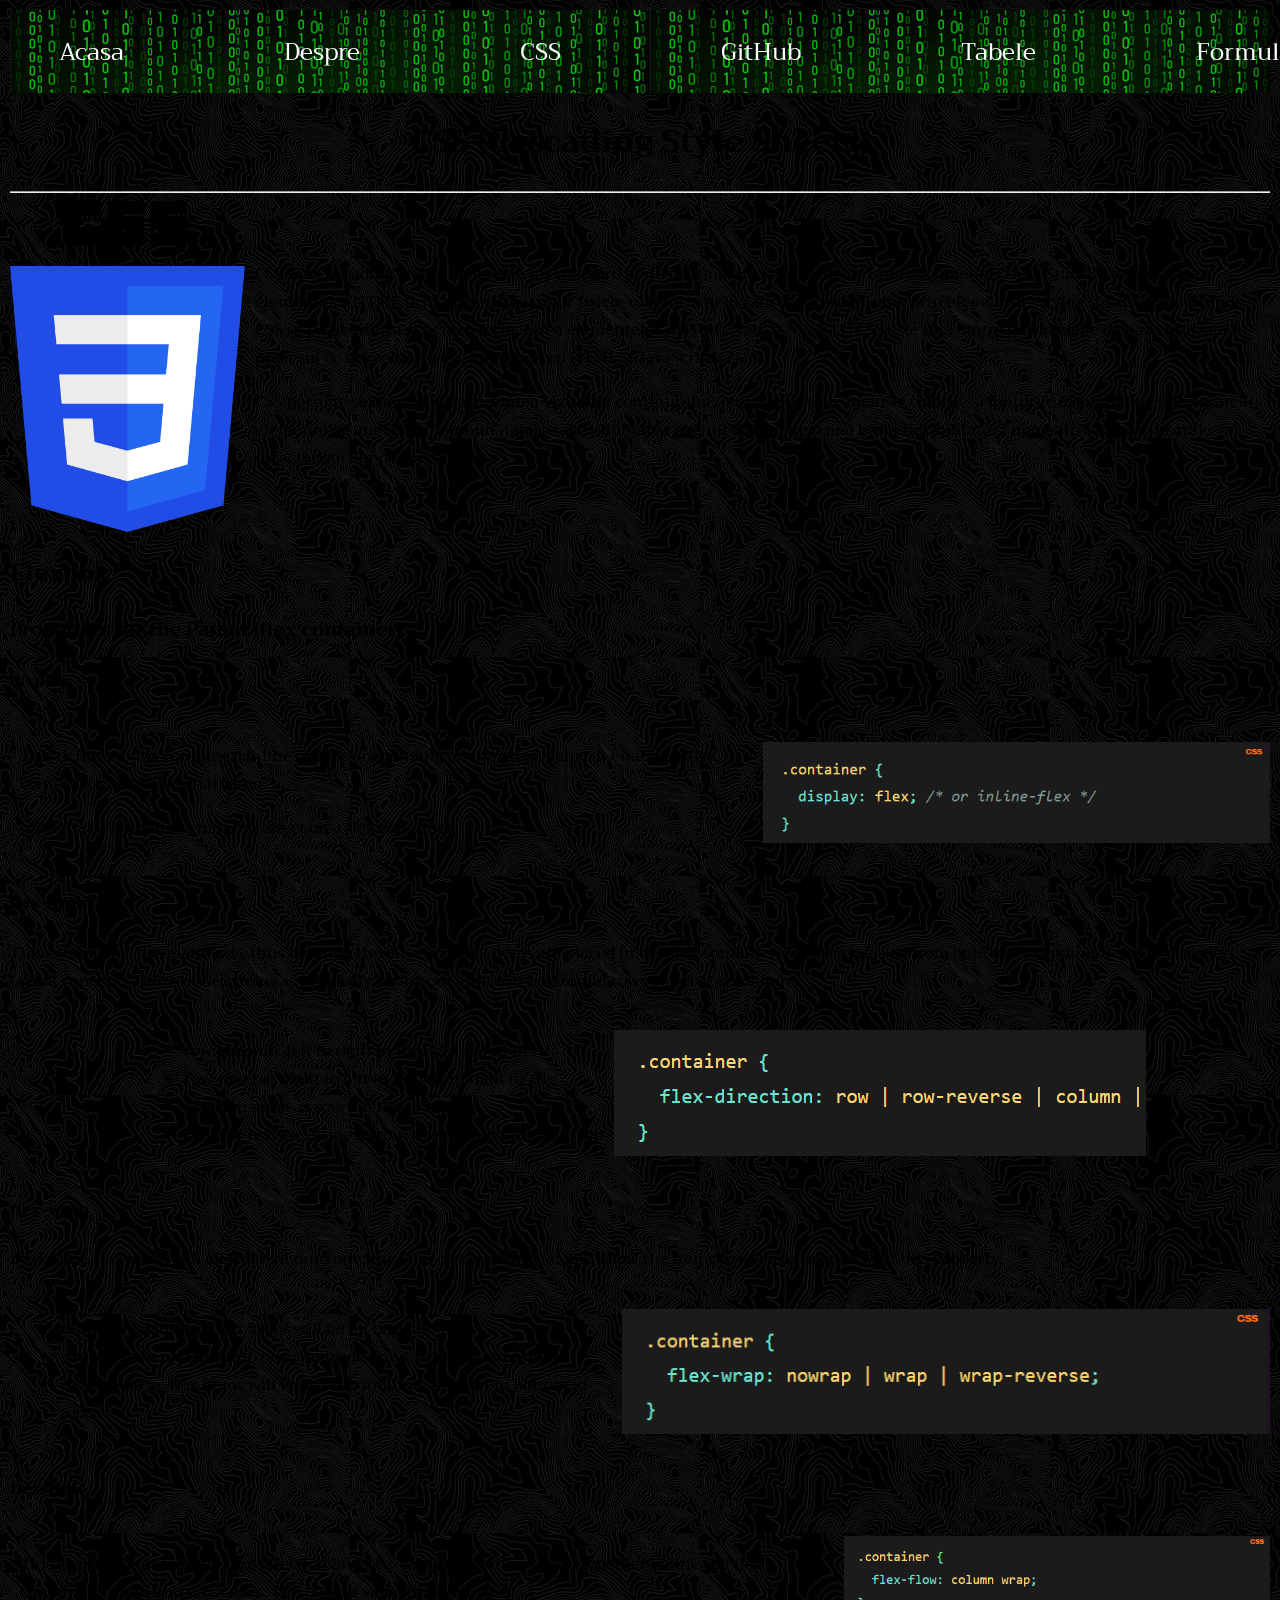
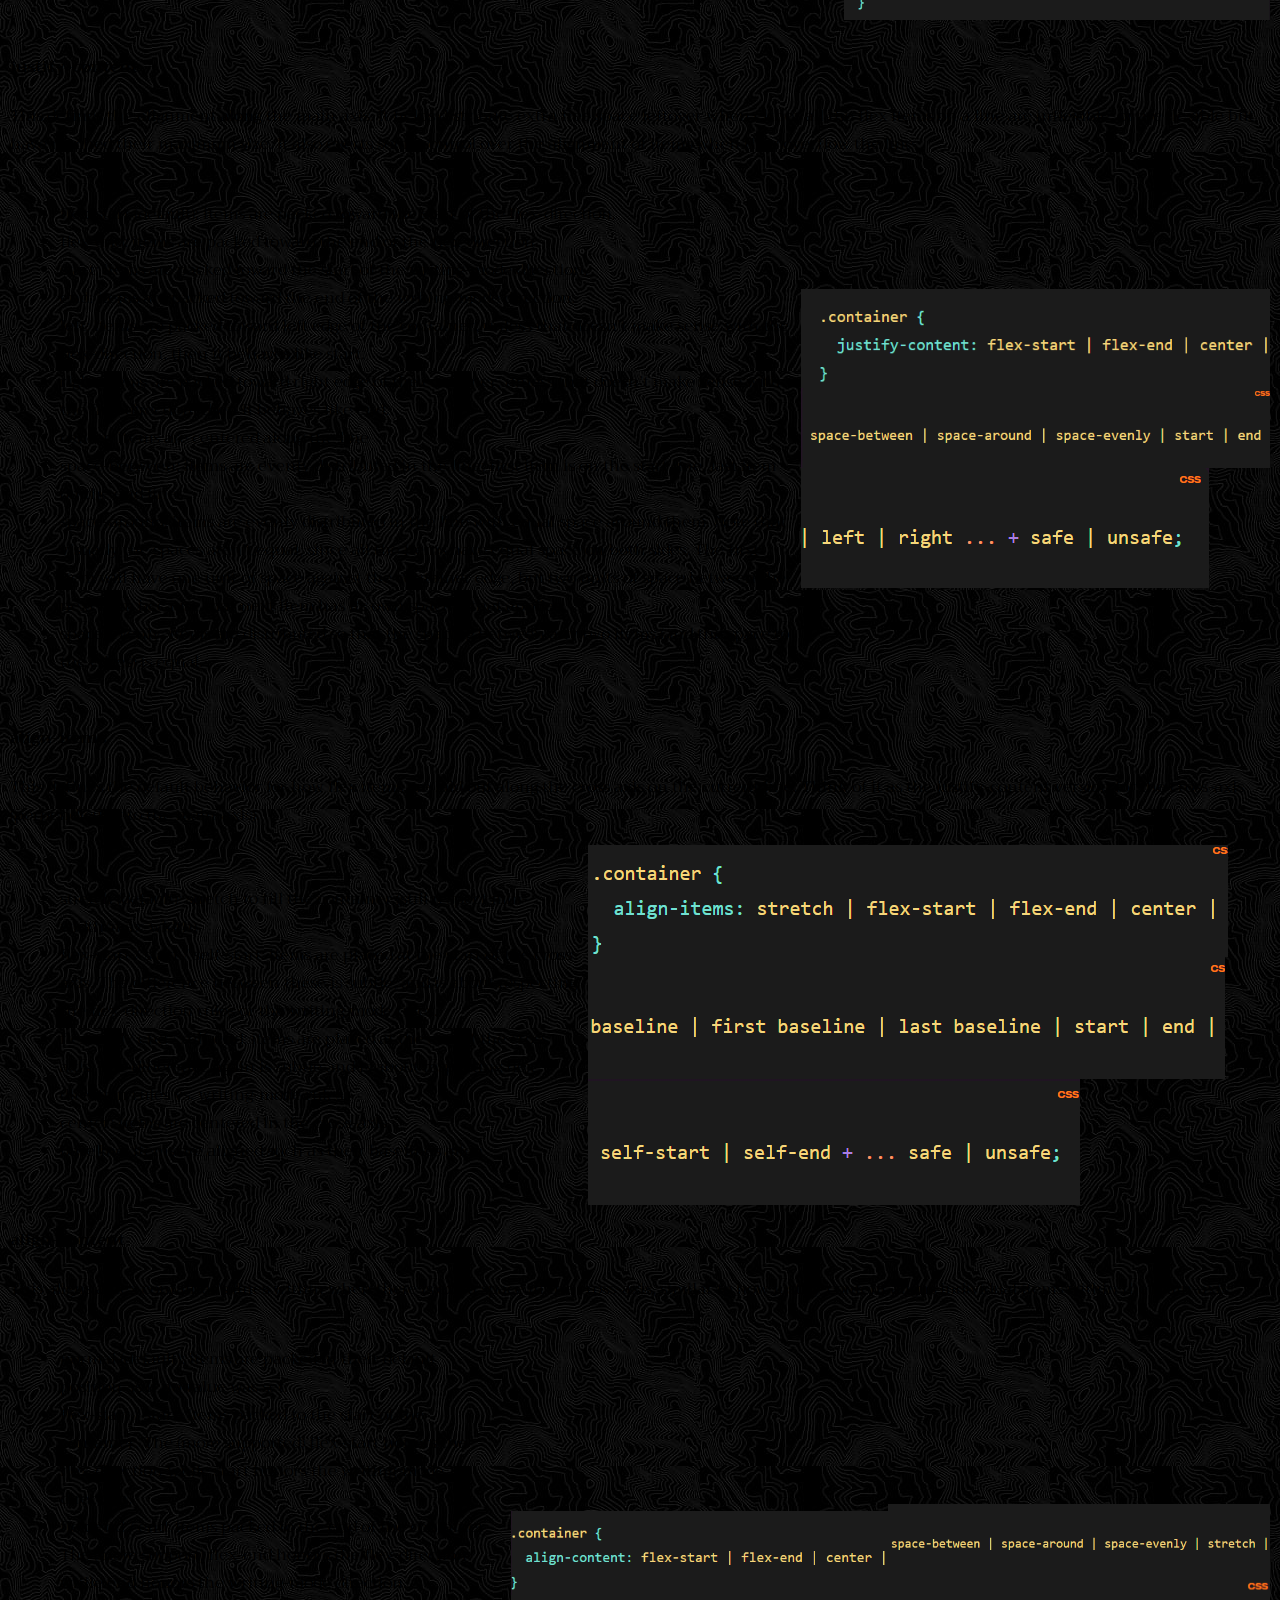
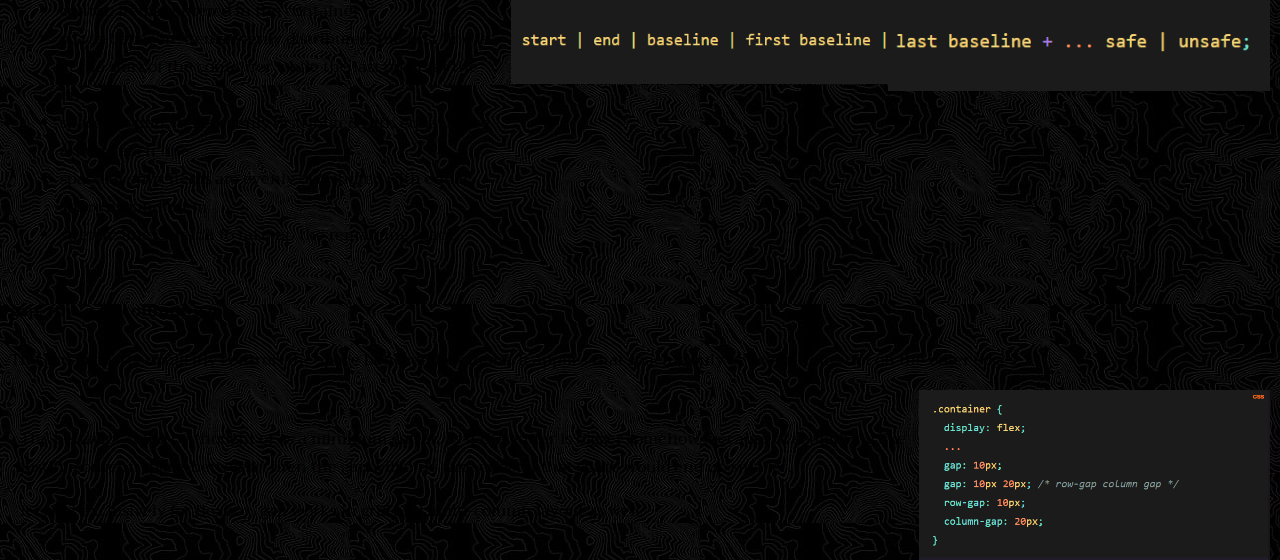
==== CSS.html @ 7a757de9 "second commit" ====
<html>
  <head>
    <title>Html-CSS</title>
    <link rel="stylesheet" href="styless.css" />
    <link
      rel="stylesheet"
      href="https://fonts.googleapis.com/css?family=Trirong"
    />
    <meta name="viewport" content="width=device-width, initial-scale=1.0" />
  </head>
  <body>
    <div class="navbar">
      <ul>
        <li><a href="formular.html">Formular</a></li>
        <li><a href="tabele.html">Tabele</a></li>
        <li><a href="GitHub.html">GitHub</a></li>
        <li><a href="CSS.html">CSS</a></li>
        <li><a href="despre.html">Despre</a></li>
        <li><a href="index.html">Acasa</a></li>
      </ul>
    </div>
    <div class="center">
      <h1>CSS (Cascading Style Sheets)</h1>
    </div>
    <hr />
    <div class="containerImage">
      <div class="img">
        <img src="CSS3_logo.png" />
      </div>
      <div class="text">
        <p>
          CSS sau Cascading Style Sheets este un standard pentru formatarea
          elementelor unui document HTML. Stilurile se pot atașa elementelor
          HTML prin intermediul unor fișiere externe sau în cadrul documentului,
          prin elementul &lt;style&gt; și/sau atributul style. CSS se poate
          utiliza și pentru formatarea elementelor XHTML, XML și SVGL.[1] CSS
          este una dintre tehnologiile de bază utilizate în procesul de
          dezvoltare web, împreună cu HTML și JavaScript.[2]
        </p>
        <p>
          CSS permite separarea și prezentarea vizuală a conținutului unei
          pagini web, inclusiv culorile și fonturile disponibile.[3] Separarea
          elementelor unei pagini îmbunătățește accesibilitatea paginii și
          permite o mai bună flexibilitate și un control în specificațiile
          caracteristicilor de prezentare.
        </p>
      </div>
    </div>
    <h2>Flexbox</h2>
    <h3>Properties for the Parent (flex container):</h3>
    <h4>display</h4>
    <div class="containerImage">
      <div class="text">
        <p>
          This defines a flex container; inline or block depending on the given
          value. It enables a flex context for all its direct children.
        </p>
        <p>Note that CSS columns have no effect on a flex container.</p>
      </div>
      <div>
        <img src="displayFlexbox.png" />
      </div>
    </div>
    <h4>flex-direction</h4>
    <p>
      This establishes the main-axis, thus defining the direction flex items are
      placed in the flex container. Flexbox is (aside from optional wrapping) a
      single-direction layout concept. Think of flex items as primarily laying
      out either in horizontal rows or vertical columns.
    </p>
    <div class="containerImage">
      <div class="text">
        <ul>
          <li>row (default): left to right in ltr; right to left in rtl</li>
          <li>row-reverse: right to left in ltr; left to right in rtl</li>
          <li>column: same as row but top to bottom</li>
          <li>column-reverse: same as row-reverse but bottom to top</li>
        </ul>
      </div>
      <div>
        <img src="displayFlexbox2.png" />
      </div>
    </div>
    <h4>flex-wrap</h4>
    <p>
      By default, flex items will all try to fit onto one line. You can change
      that and allow the items to wrap as needed with this property.
    </p>
    <div class="containerImage">
      <div class="text">
        <ul>
          <li>nowrap (default): all flex items will be on one line</li>
          <li>
            wrap: flex items will wrap onto multiple lines, from top to bottom.
          </li>
          <li>
            wrap-reverse: flex items will wrap onto multiple lines from bottom
            to top.
          </li>
        </ul>
      </div>
      <div>
        <img src="displayFlexbox3.png" />
      </div>
    </div>
    <h4>flex-flow</h4>
    <div class="containerImage">
      <div class="text">
        <p>
          This is a shorthand for the flex-direction and flex-wrap properties,
          which together define the flex container’s main and cross axes. The
          default value is row nowrap.
        </p>
      </div>
      <div>
        <img src="displayFlexbox4.png" />
      </div>
    </div>
    <h4>justify-content</h4>
    <p>
      This defines the alignment along the main axis. It helps distribute extra
      free space leftover when either all the flex items on a line are
      inflexible, or are flexible but have reached their maximum size. It also
      exerts some control over the alignment of items when they overflow the
      line.
    </p>
    <div class="containerImage">
      <div class="text">
        <ul>
          <li>
            flex-start (default): items are packed toward the start of the
            flex-direction.
          </li>
          <li>
            flex-end: items are packed toward the end of the flex-direction.
          </li>
          <li>
            start: items are packed toward the start of the writing-mode
            direction.
          </li>
          <li>
            end: items are packed toward the end of the writing-mode direction.
          </li>
          <li>
            left: items are packed toward left edge of the container, unless
            that doesn’t make sense with the flex-direction, then it behaves
            like start.
          </li>
          <li>
            right: items are packed toward right edge of the container, unless
            that doesn’t make sense with the flex-direction, then it behaves
            like end.
          </li>
          <li>center: items are centered along the line</li>
          <li>
            space-between: items are evenly distributed in the line; first item
            is on the start line, last item on the end line
          </li>
          <li>
            space-around: items are evenly distributed in the line with equal
            space around them. Note that visually the spaces aren’t equal, since
            all the items have equal space on both sides. The first item will
            have one unit of space against the container edge, but two units of
            space between the next item because that next item has its own
            spacing that applies.
          </li>
          <li>
            space-evenly: items are distributed so that the spacing between any
            two items (and the space to the edges) is equal.
          </li>
        </ul>
      </div>
      <div>
        <img src="displayFlexbox5.png" />
        <img src="displayFlexbox6.png" />
        <img src="displayFlexbox7.png" />
      </div>
    </div>
    <h4>align-items</h4>
    <p>
      This defines the default behavior for how flex items are laid out along
      the cross axis on the current line. Think of it as the justify-content
      version for the cross-axis (perpendicular to the main-axis).
    </p>
    <div class="containerImage">
      <div class="text">
        <ul>
          <li>
            stretch (default): stretch to fill the container (still respect
            min-width/max-width)
          </li>
          <li>
            flex-start / start / self-start: items are placed at the start of
            the cross axis. The difference between these is subtle, and is about
            respecting the flex-direction rules or the writing-mode rules.
          </li>
          <li>
            flex-end / end / self-end: items are placed at the end of the cross
            axis. The difference again is subtle and is about respecting
            flex-direction rules vs. writing-mode rules.
          </li>
          <li>center: items are centered in the cross-axis</li>
          <li>baseline: items are aligned such as their baselines align</li>
        </ul>
      </div>
      <div>
        <img src="displayFlexbox8.png" />
        <img src="displayFlexbox9.png" />
        <img src="displayFlexbox10.png" />
      </div>
    </div>
    <h4>align-content</h4>
    <p>
      This aligns a flex container’s lines within when there is extra space in
      the cross-axis, similar to how justify-content aligns individual items
      within the main-axis.
    </p>
    <div class="containerImage">
      <div class="text">
        <ul>
          <li>
            normal (default): items are packed in their default position as if
            no value was set.
          </li>
          <li>
            flex-start / start: items packed to the start of the container. The
            (more supported) flex-start honors the flex-direction while start
            honors the writing-mode direction.
          </li>
          <li>
            flex-end / end: items packed to the end of the container. The (more
            support) flex-end honors the flex-direction while end honors the
            writing-mode direction.
          </li>
          <li>center: items centered in the container</li>
          <li>
            space-between: items evenly distributed; the first line is at the
            start of the container while the last one is at the end
          </li>
          <li>
            space-around: items evenly distributed with equal space around each
            line
          </li>
          <li>
            space-evenly: items are evenly distributed with equal space around
            them
          </li>
          <li>stretch: lines stretch to take up the remaining space</li>
        </ul>
      </div>
      <div>
        <img src="displayFlexbox11.png" />
        <img src="displayFlexbox13.png" />
      </div>
      <div>
        <img src="displayFlexbox12.png" />
        <img src="displayFlexbox14.png" />
      </div>
    </div>
    <h4>gap, row-gap, column-gap</h4>
    <p>
      The gap property explicitly controls the space between flex items. It
      applies that spacing only between items not on the outer edges.
    </p>
    <div class="containerImage">
      <div class="text">
        <p>
          The behavior could be thought of as a minimum gutter, as if the gutter
          is bigger somehow (because of something like justify-content:
          space-between;) then the gap will only take effect if that space would
          end up smaller.
        </p>
        <p>
          It is not exclusively for flexbox, gap works in grid and multi-column
          layout as well.
        </p>
      </div>
      <div>
        <img src="displayFlexbox15.png" />
      </div>
    </div>
  </body>
</html>
---- styless.css ----
body {
  margin: 10px;
  padding: 0px;
  height: 100%;
  font-family: "Trirong", serif;
  background-image: url("backgroundImg\ \(2\).jpg");
}

.containerImage {
  display: flex;
  align-items: center;
  justify-content: center;
}

.text {
  font-size: 100%;
  margin: 10px;
}

img {
  max-width: 100%;
  max-height: 100%;
}

.navbar {
  display: flex;
  padding: 4px;
  position: sticky;
  top: 0px;
  z-index: 3;
  background-image: url("navbarImg.jpg");
  height: 75px;
}

.navbar ul {
  list-type: none;
  display: flex;
  gap:150px;
  flex-direction: row-reverse;
  font-size: 24px;
  justify-content: space-evenly;
  text-align: center;
  margin:auto;
}

.navbar li {
  display: flex;
  padding: 5px;
  margin-left: 10px
  justify-content: center;
  text-align: center;
}

.center {
  text-align: center;
}

/* unvisited link */
.navbar a:link {
  color: #ffffff;
  text-decoration: none;
}

/* visited link */
.navbar a:visited {
  color: #ffffff;
}

/* mouse over link */
.navbar a:hover {
  color: #014a14;
}

/* selected link */
.navbar a:active {
  color: #029e2a;
}

.borderTable {
  border: white;
  border-style: groove;
}

.flex {
  display:flex;
}

@media screen {
  min-width: 320px;
}

@media screen {
  min-width: 375px;
}

@media screen {
  min-width: 425px;
}

@media screen {
  min-width: 600px;
}

@media screen {
  min-width: 982;
}

@media screen {
  min-width: 1024px;
}

@media screen {
  min-width: 1440px;
}

@media screen {
  min-width: 1920px;
}

@media screen {
  min-width: 2560px;
}
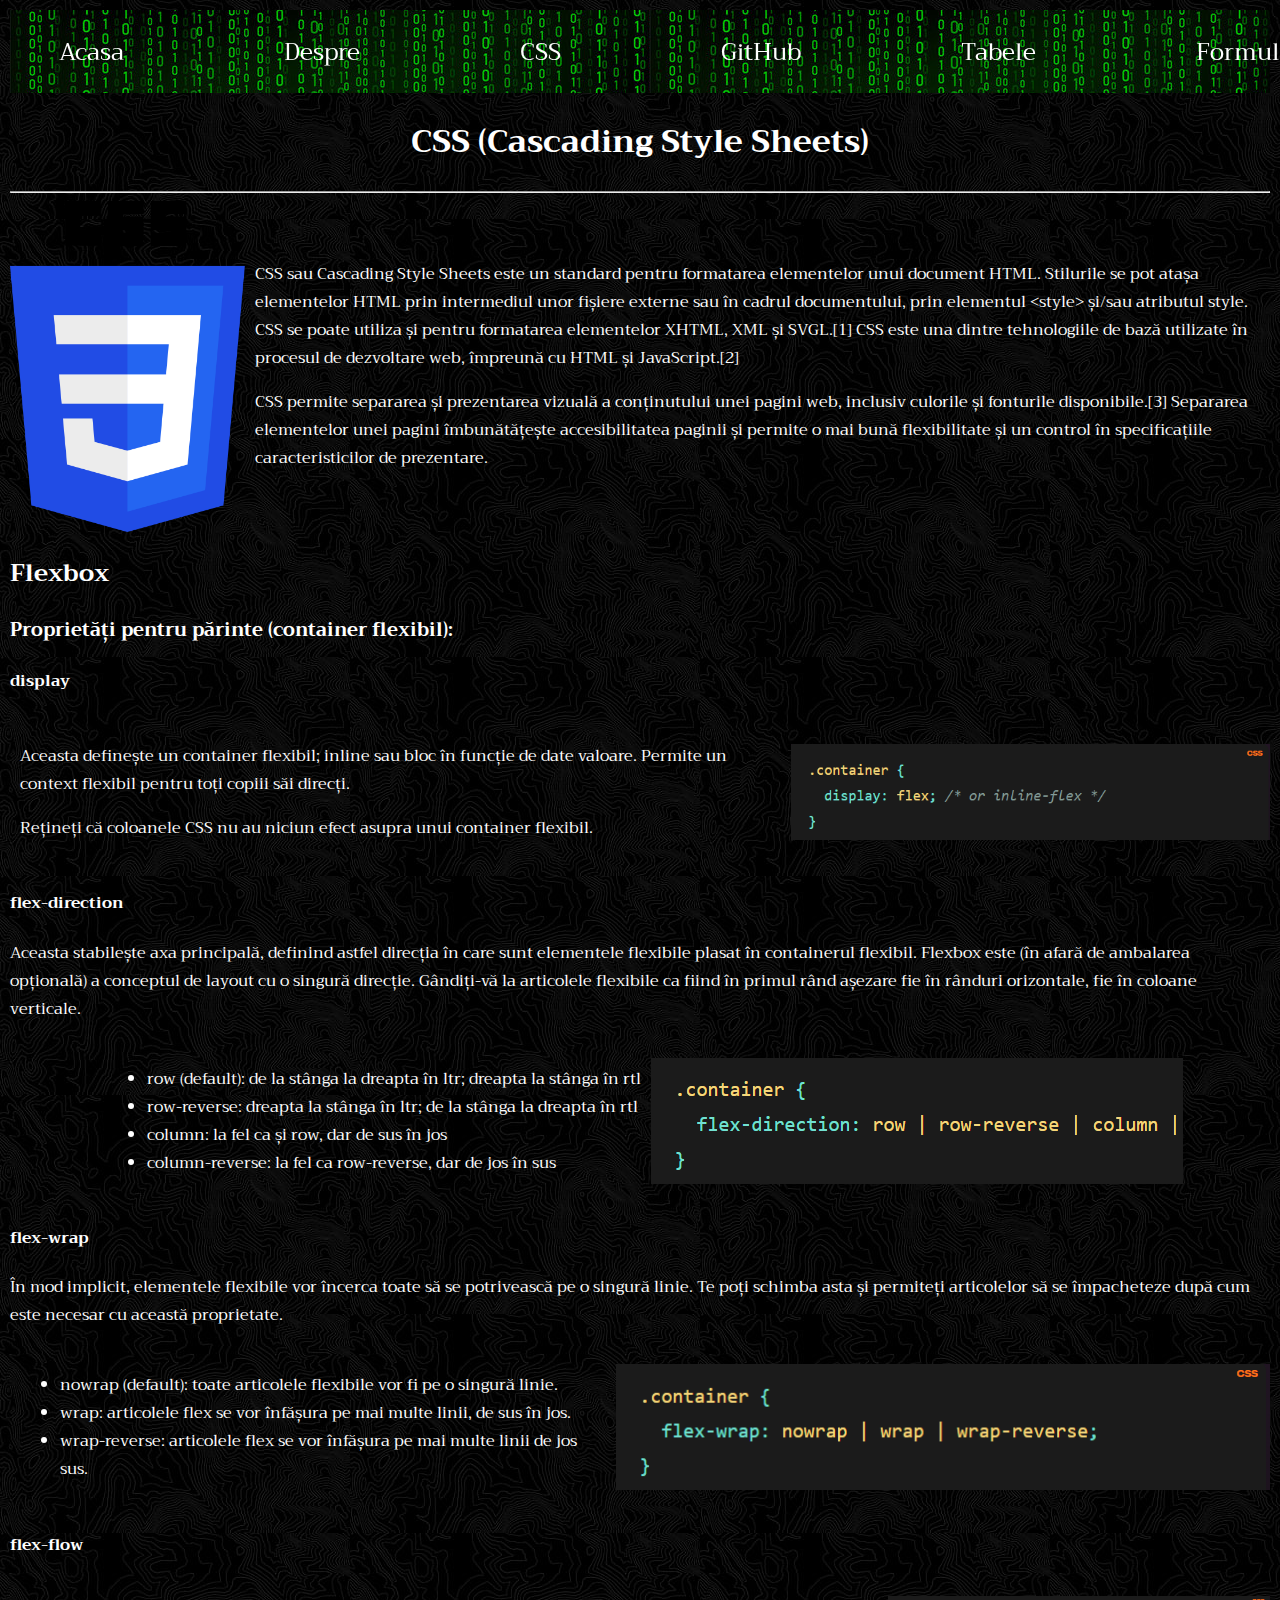
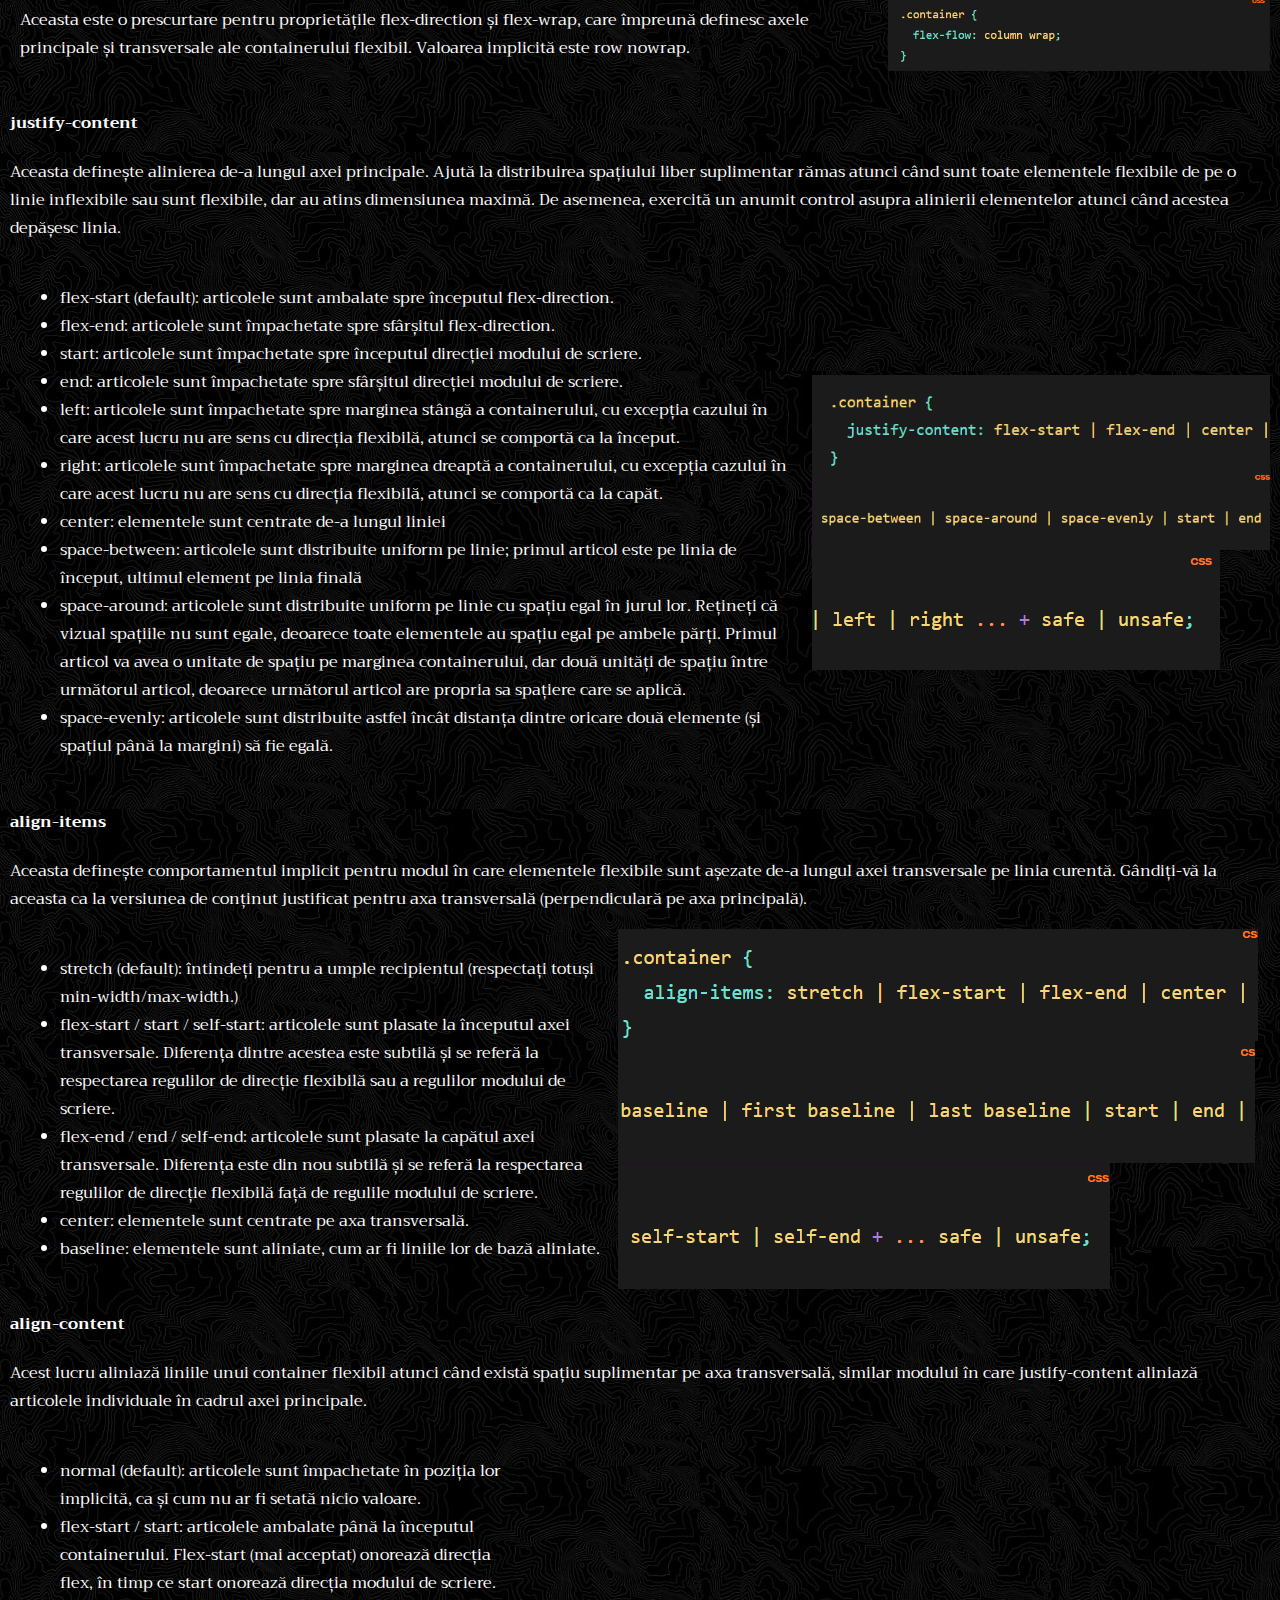
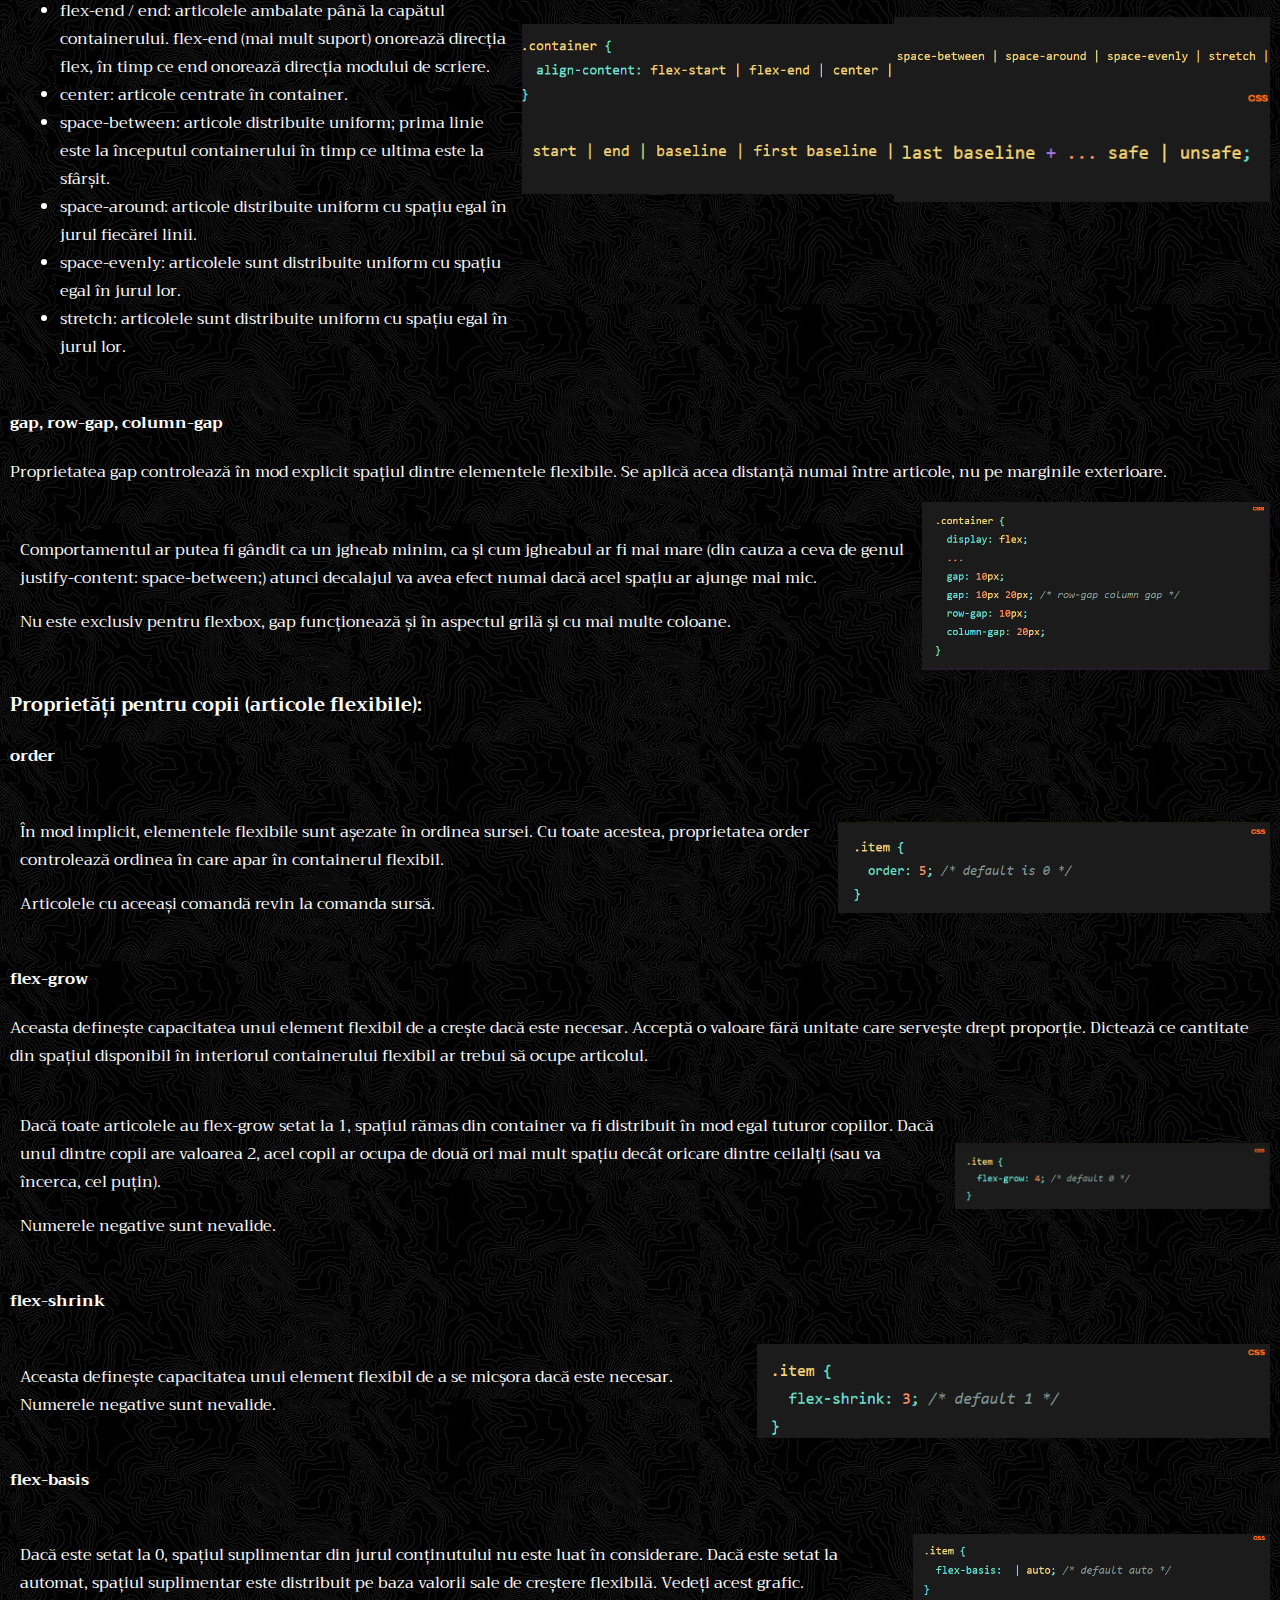
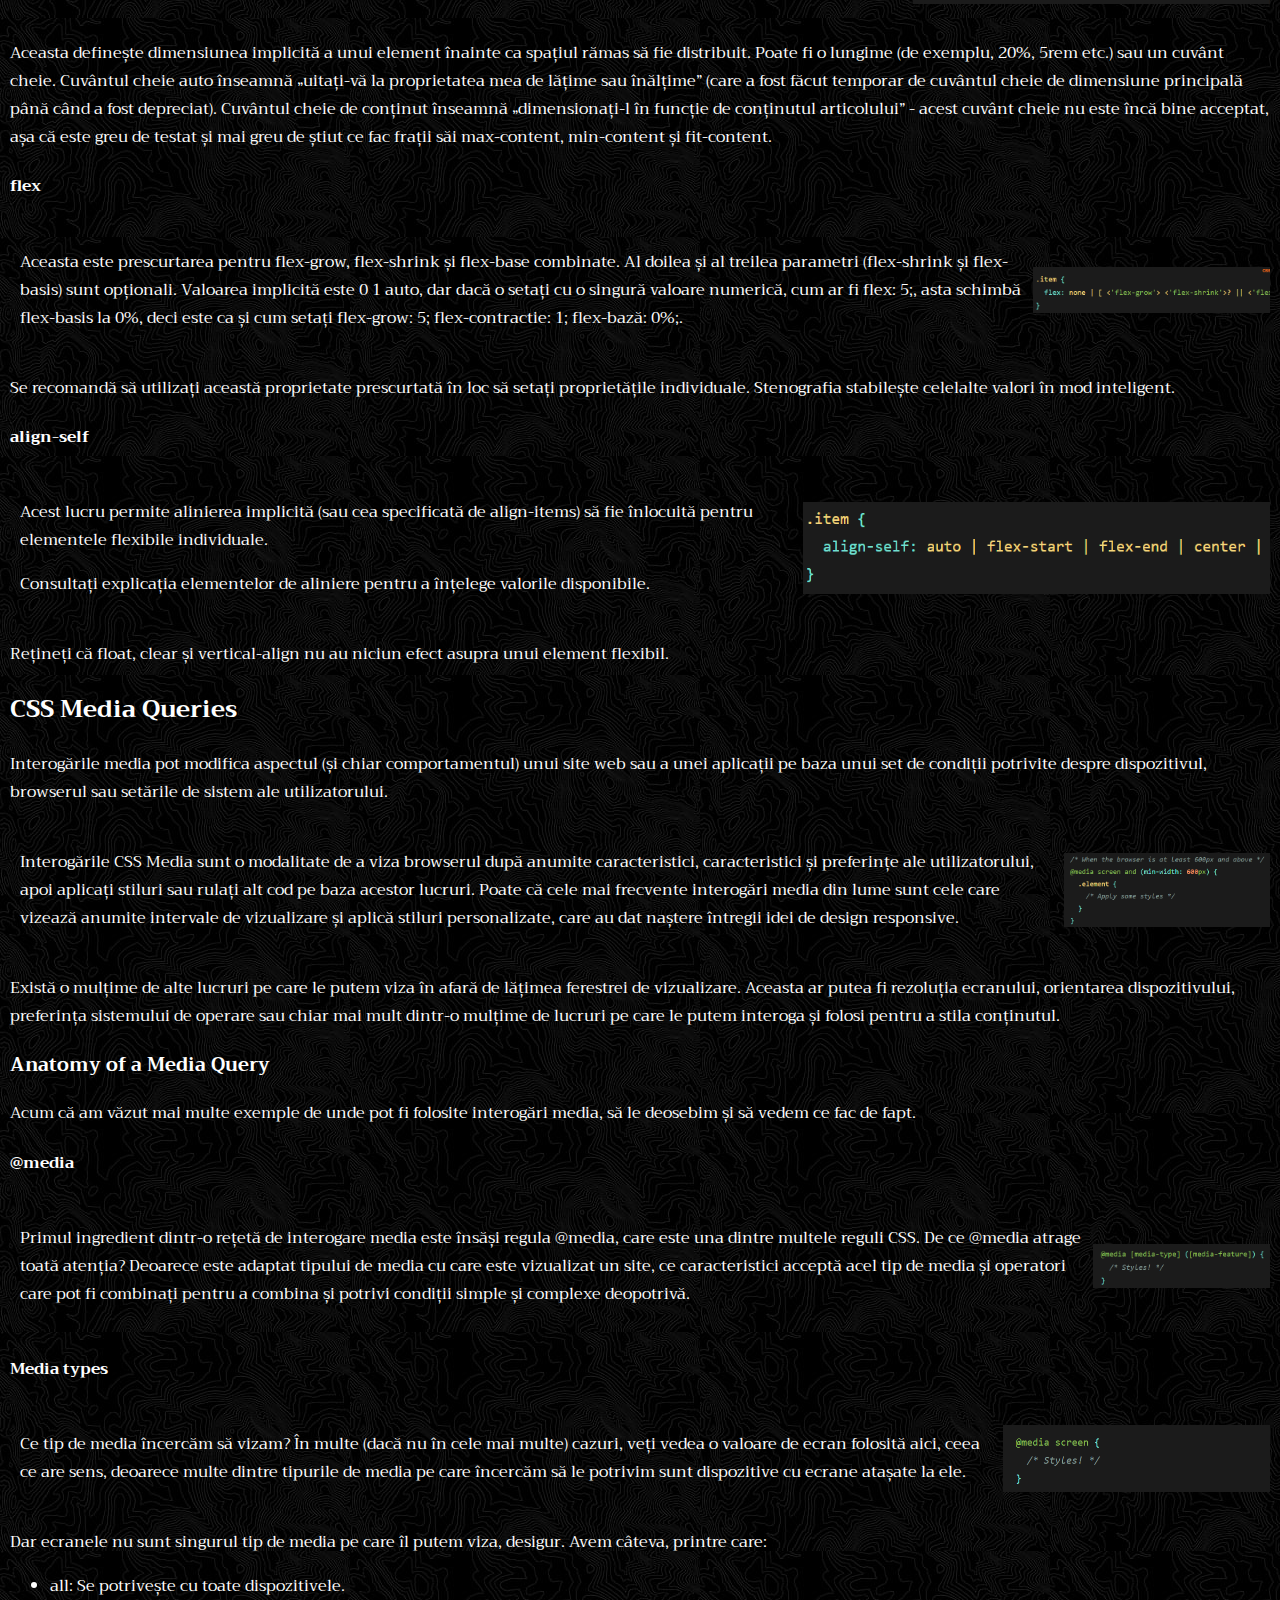
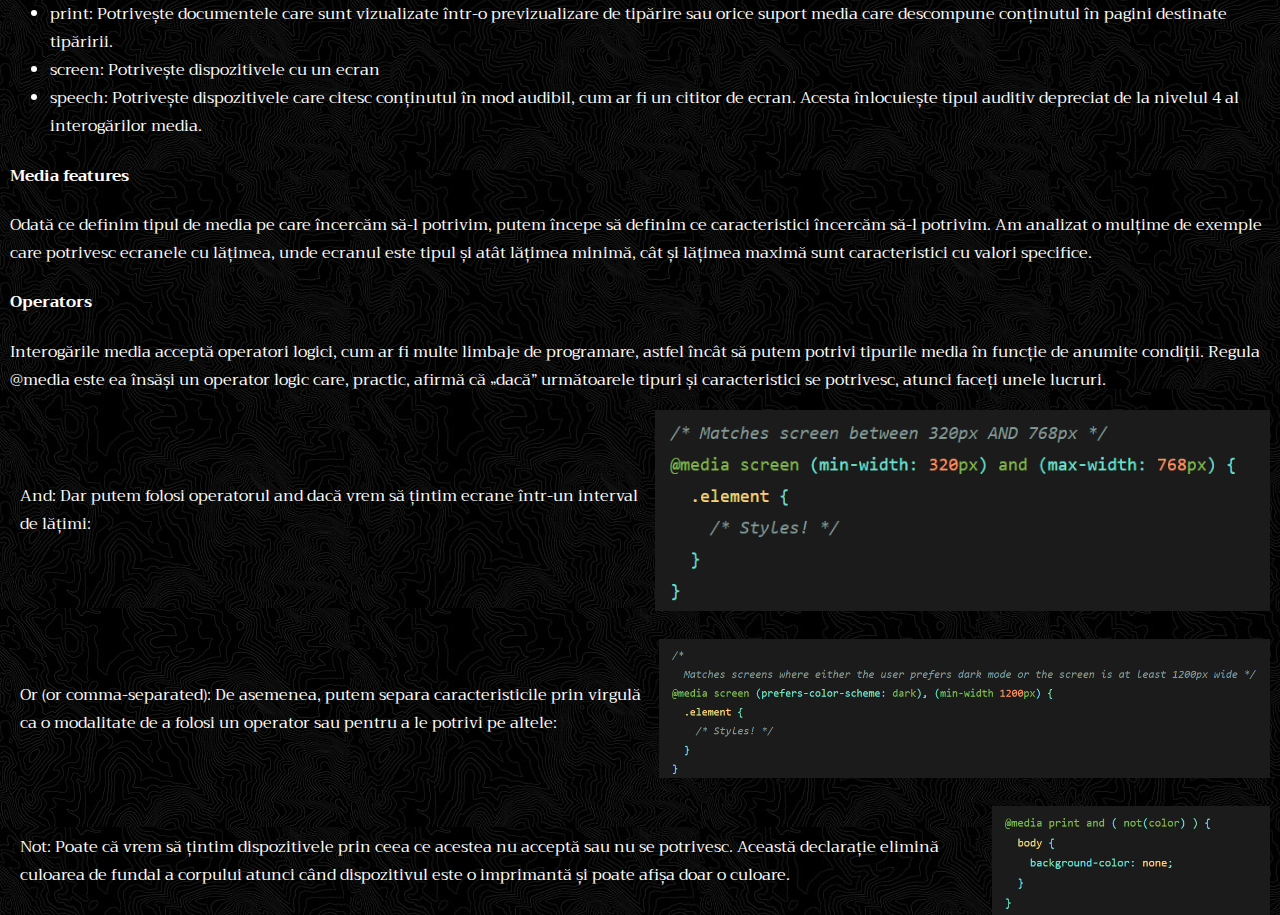
==== commit 55434900: "third commit" ====
--- a/CSS.html
+++ b/CSS.html
@@ -47,15 +47,15 @@
       </div>
     </div>
     <h2>Flexbox</h2>
-    <h3>Properties for the Parent (flex container):</h3>
+    <h3>Proprietăți pentru părinte (container flexibil):</h3>
     <h4>display</h4>
     <div class="containerImage">
       <div class="text">
         <p>
-          This defines a flex container; inline or block depending on the given
-          value. It enables a flex context for all its direct children.
-        </p>
-        <p>Note that CSS columns have no effect on a flex container.</p>
+          Aceasta definește un container flexibil; inline sau bloc în funcție de date
+          valoare. Permite un context flexibil pentru toți copiii săi direcți.
+        </p>
+        <p>Rețineți că coloanele CSS nu au niciun efect asupra unui container flexibil.</p>
       </div>
       <div>
         <img src="displayFlexbox.png" />
@@ -63,18 +63,19 @@
     </div>
     <h4>flex-direction</h4>
     <p>
-      This establishes the main-axis, thus defining the direction flex items are
-      placed in the flex container. Flexbox is (aside from optional wrapping) a
-      single-direction layout concept. Think of flex items as primarily laying
-      out either in horizontal rows or vertical columns.
-    </p>
-    <div class="containerImage">
-      <div class="text">
-        <ul>
-          <li>row (default): left to right in ltr; right to left in rtl</li>
-          <li>row-reverse: right to left in ltr; left to right in rtl</li>
-          <li>column: same as row but top to bottom</li>
-          <li>column-reverse: same as row-reverse but bottom to top</li>
+      Aceasta stabilește axa principală, definind astfel direcția în care sunt elementele flexibile
+      plasat în containerul flexibil. Flexbox este (în afară de ambalarea opțională) a
+      conceptul de layout cu o singură direcție. Gândiți-vă la articolele flexibile ca fiind în primul rând așezare
+      fie în rânduri orizontale, fie în coloane verticale.
+    </p>
+    <div class="containerImage">
+      <div class="text">
+        <ul>
+          <li>row (default): de la stânga la dreapta în ltr; dreapta la stânga în rtl</li>
+          <li>row-reverse: 
+            dreapta la stânga în ltr; de la stânga la dreapta în rtl</li>
+          <li>column: la fel ca și row, dar de sus în jos</li>
+          <li>column-reverse: la fel ca row-reverse, dar de jos în sus</li>
         </ul>
       </div>
       <div>
@@ -83,19 +84,19 @@
     </div>
     <h4>flex-wrap</h4>
     <p>
-      By default, flex items will all try to fit onto one line. You can change
-      that and allow the items to wrap as needed with this property.
-    </p>
-    <div class="containerImage">
-      <div class="text">
-        <ul>
-          <li>nowrap (default): all flex items will be on one line</li>
-          <li>
-            wrap: flex items will wrap onto multiple lines, from top to bottom.
-          </li>
-          <li>
-            wrap-reverse: flex items will wrap onto multiple lines from bottom
-            to top.
+      În mod implicit, elementele flexibile vor încerca toate să se potrivească pe o singură linie. Te poți schimba
+      asta și permiteți articolelor să se împacheteze după cum este necesar cu această proprietate.
+    </p>
+    <div class="containerImage">
+      <div class="text">
+        <ul>
+          <li>nowrap (default): toate articolele flexibile vor fi pe o singură linie.</li>
+          <li>
+            wrap: articolele flex se vor înfășura pe mai multe linii, de sus în jos.
+          </li>
+          <li>
+            wrap-reverse: articolele flex se vor înfășura pe mai multe linii de jos
+            sus.
           </li>
         </ul>
       </div>
@@ -107,9 +108,8 @@
     <div class="containerImage">
       <div class="text">
         <p>
-          This is a shorthand for the flex-direction and flex-wrap properties,
-          which together define the flex container’s main and cross axes. The
-          default value is row nowrap.
+          Aceasta este o prescurtare pentru proprietățile flex-direction și flex-wrap,
+          care împreună definesc axele principale și transversale ale containerului flexibil. Valoarea implicită este row nowrap.
         </p>
       </div>
       <div>
@@ -118,55 +118,41 @@
     </div>
     <h4>justify-content</h4>
     <p>
-      This defines the alignment along the main axis. It helps distribute extra
-      free space leftover when either all the flex items on a line are
-      inflexible, or are flexible but have reached their maximum size. It also
-      exerts some control over the alignment of items when they overflow the
-      line.
-    </p>
-    <div class="containerImage">
-      <div class="text">
-        <ul>
-          <li>
-            flex-start (default): items are packed toward the start of the
+      Aceasta definește alinierea de-a lungul axei principale. Ajută la distribuirea spațiului liber suplimentar rămas atunci când sunt toate elementele flexibile de pe o linie
+      inflexibile sau sunt flexibile, dar au atins dimensiunea maximă. De asemenea, exercită un anumit control asupra alinierii elementelor atunci când acestea depășesc
+      linia.
+    </p>
+    <div class="containerImage">
+      <div class="text">
+        <ul>
+          <li>
+            flex-start (default): articolele sunt ambalate spre începutul
             flex-direction.
           </li>
           <li>
-            flex-end: items are packed toward the end of the flex-direction.
-          </li>
-          <li>
-            start: items are packed toward the start of the writing-mode
-            direction.
-          </li>
-          <li>
-            end: items are packed toward the end of the writing-mode direction.
-          </li>
-          <li>
-            left: items are packed toward left edge of the container, unless
-            that doesn’t make sense with the flex-direction, then it behaves
-            like start.
-          </li>
-          <li>
-            right: items are packed toward right edge of the container, unless
-            that doesn’t make sense with the flex-direction, then it behaves
-            like end.
-          </li>
-          <li>center: items are centered along the line</li>
-          <li>
-            space-between: items are evenly distributed in the line; first item
-            is on the start line, last item on the end line
-          </li>
-          <li>
-            space-around: items are evenly distributed in the line with equal
-            space around them. Note that visually the spaces aren’t equal, since
-            all the items have equal space on both sides. The first item will
-            have one unit of space against the container edge, but two units of
-            space between the next item because that next item has its own
-            spacing that applies.
-          </li>
-          <li>
-            space-evenly: items are distributed so that the spacing between any
-            two items (and the space to the edges) is equal.
+            flex-end: articolele sunt împachetate spre sfârșitul flex-direction.
+          </li>
+          <li>
+            start: articolele sunt împachetate spre începutul direcției modului de scriere.
+          </li>
+          <li>
+            end: articolele sunt împachetate spre sfârșitul direcției modului de scriere.
+          </li>
+          <li>
+            left: articolele sunt împachetate spre marginea stângă a containerului, cu excepția cazului în care acest lucru nu are sens cu direcția flexibilă, atunci se comportă ca la început.
+          </li>
+          <li>
+            right: articolele sunt împachetate spre marginea dreaptă a containerului, cu excepția cazului în care acest lucru nu are sens cu direcția flexibilă, atunci se comportă ca la capăt.
+          </li>
+          <li>center: elementele sunt centrate de-a lungul liniei</li>
+          <li>
+            space-between: articolele sunt distribuite uniform pe linie; primul articol este pe linia de început, ultimul element pe linia finală
+          </li>
+          <li>
+            space-around: articolele sunt distribuite uniform pe linie cu spațiu egal în jurul lor. Rețineți că vizual spațiile nu sunt egale, deoarece toate elementele au spațiu egal pe ambele părți. Primul articol va avea o unitate de spațiu pe marginea containerului, dar două unități de spațiu între următorul articol, deoarece următorul articol are propria sa spațiere care se aplică.
+          </li>
+          <li>
+            space-evenly: articolele sunt distribuite astfel încât distanța dintre oricare două elemente (și spațiul până la margini) să fie egală.
           </li>
         </ul>
       </div>
@@ -178,29 +164,22 @@
     </div>
     <h4>align-items</h4>
     <p>
-      This defines the default behavior for how flex items are laid out along
-      the cross axis on the current line. Think of it as the justify-content
-      version for the cross-axis (perpendicular to the main-axis).
-    </p>
-    <div class="containerImage">
-      <div class="text">
-        <ul>
-          <li>
-            stretch (default): stretch to fill the container (still respect
-            min-width/max-width)
-          </li>
-          <li>
-            flex-start / start / self-start: items are placed at the start of
-            the cross axis. The difference between these is subtle, and is about
-            respecting the flex-direction rules or the writing-mode rules.
-          </li>
-          <li>
-            flex-end / end / self-end: items are placed at the end of the cross
-            axis. The difference again is subtle and is about respecting
-            flex-direction rules vs. writing-mode rules.
-          </li>
-          <li>center: items are centered in the cross-axis</li>
-          <li>baseline: items are aligned such as their baselines align</li>
+      Aceasta definește comportamentul implicit pentru modul în care elementele flexibile sunt așezate de-a lungul axei transversale pe linia curentă. Gândiți-vă la aceasta ca la versiunea de conținut justificat pentru axa transversală (perpendiculară pe axa principală).
+    </p>
+    <div class="containerImage">
+      <div class="text">
+        <ul>
+          <li>
+            stretch (default): întindeți pentru a umple recipientul (respectați totuși min-width/max-width.)
+          </li>
+          <li>
+            flex-start / start / self-start: articolele sunt plasate la începutul axei transversale. Diferența dintre acestea este subtilă și se referă la respectarea regulilor de direcție flexibilă sau a regulilor modului de scriere.
+          </li>
+          <li>
+            flex-end / end / self-end: articolele sunt plasate la capătul axei transversale. Diferența este din nou subtilă și se referă la respectarea regulilor de direcție flexibilă față de regulile modului de scriere.
+          </li>
+          <li>center: elementele sunt centrate pe axa transversală.</li>
+          <li>baseline: elementele sunt aliniate, cum ar fi liniile lor de bază aliniate.</li>
         </ul>
       </div>
       <div>
@@ -211,41 +190,31 @@
     </div>
     <h4>align-content</h4>
     <p>
-      This aligns a flex container’s lines within when there is extra space in
-      the cross-axis, similar to how justify-content aligns individual items
-      within the main-axis.
-    </p>
-    <div class="containerImage">
-      <div class="text">
-        <ul>
-          <li>
-            normal (default): items are packed in their default position as if
-            no value was set.
-          </li>
-          <li>
-            flex-start / start: items packed to the start of the container. The
-            (more supported) flex-start honors the flex-direction while start
-            honors the writing-mode direction.
-          </li>
-          <li>
-            flex-end / end: items packed to the end of the container. The (more
-            support) flex-end honors the flex-direction while end honors the
-            writing-mode direction.
-          </li>
-          <li>center: items centered in the container</li>
-          <li>
-            space-between: items evenly distributed; the first line is at the
-            start of the container while the last one is at the end
-          </li>
-          <li>
-            space-around: items evenly distributed with equal space around each
-            line
-          </li>
-          <li>
-            space-evenly: items are evenly distributed with equal space around
-            them
-          </li>
-          <li>stretch: lines stretch to take up the remaining space</li>
+      Acest lucru aliniază liniile unui container flexibil atunci când există spațiu suplimentar pe axa transversală, similar modului în care justify-content aliniază articolele individuale în cadrul axei principale.
+    </p>
+    <div class="containerImage">
+      <div class="text">
+        <ul>
+          <li>
+            normal (default): articolele sunt împachetate în poziția lor implicită, ca și cum nu ar fi setată nicio valoare.
+          </li>
+          <li>
+            flex-start / start: articolele ambalate până la începutul containerului. Flex-start (mai acceptat) onorează direcția flex, în timp ce start onorează direcția modului de scriere.
+          </li>
+          <li>
+            flex-end / end: articolele ambalate până la capătul containerului. flex-end (mai mult suport) onorează direcția flex, în timp ce end onorează direcția modului de scriere.
+          </li>
+          <li>center: articole centrate în container.</li>
+          <li>
+            space-between: articole distribuite uniform; prima linie este la începutul containerului în timp ce ultima este la sfârșit.
+          </li>
+          <li>
+            space-around: articole distribuite uniform cu spațiu egal în jurul fiecărei linii.
+          </li>
+          <li>
+            space-evenly: articolele sunt distribuite uniform cu spațiu egal în jurul lor.
+          </li>
+          <li>stretch: articolele sunt distribuite uniform cu spațiu egal în jurul lor.</li>
         </ul>
       </div>
       <div>
@@ -259,25 +228,165 @@
     </div>
     <h4>gap, row-gap, column-gap</h4>
     <p>
-      The gap property explicitly controls the space between flex items. It
-      applies that spacing only between items not on the outer edges.
-    </p>
-    <div class="containerImage">
-      <div class="text">
-        <p>
-          The behavior could be thought of as a minimum gutter, as if the gutter
-          is bigger somehow (because of something like justify-content:
-          space-between;) then the gap will only take effect if that space would
-          end up smaller.
-        </p>
-        <p>
-          It is not exclusively for flexbox, gap works in grid and multi-column
-          layout as well.
+      Proprietatea gap controlează în mod explicit spațiul dintre elementele flexibile. Se aplică acea distanță numai între articole, nu pe marginile exterioare.
+    </p>
+    <div class="containerImage">
+      <div class="text">
+        <p>
+          Comportamentul ar putea fi gândit ca un jgheab minim, ca și cum jgheabul ar fi mai mare (din cauza a ceva de genul justify-content: space-between;) atunci decalajul va avea efect numai dacă acel spațiu ar ajunge mai mic.
+        </p>
+        <p>
+          Nu este exclusiv pentru flexbox, gap funcționează și în aspectul grilă și cu mai multe coloane.
         </p>
       </div>
       <div>
         <img src="displayFlexbox15.png" />
       </div>
     </div>
+    <h3>
+      Proprietăți pentru copii (articole flexibile):</h3>
+    <h4>order</h4>
+    <div class="containerImage">
+      <div class="text">
+        <p>
+În mod implicit, elementele flexibile sunt așezate în ordinea sursei. Cu toate acestea, proprietatea order controlează ordinea în care apar în containerul flexibil.
+        </p>
+        <p>Articolele cu aceeași comandă revin la comanda sursă.</p>
+      </div>
+      <div>
+        <img src="displayFlexbox16.png" />
+      </div>
+    </div>
+    <h4>flex-grow</h4>
+    <p>
+      Aceasta definește capacitatea unui element flexibil de a crește dacă este necesar. Acceptă o valoare fără unitate care servește drept proporție. Dictează ce cantitate din spațiul disponibil în interiorul containerului flexibil ar trebui să ocupe articolul.
+    </p>
+    <div class="containerImage">
+      <div class="text">
+        <p>
+          Dacă toate articolele au flex-grow setat la 1, spațiul rămas din container va fi distribuit în mod egal tuturor copiilor. Dacă unul dintre copii are valoarea 2, acel copil ar ocupa de două ori mai mult spațiu decât oricare dintre ceilalți (sau va încerca, cel puțin).
+        </p>
+        <p>
+          Numerele negative sunt nevalide.</p>
+        </div>
+        <div>
+          <img src="displayFlexbox17.png" />
+        </div>
+      </div>
+    </div>
+    <h4>flex-shrink</h4>
+    <div class="containerImage">
+      <div class="text">
+        <p>Aceasta definește capacitatea unui element flexibil de a se micșora dacă este necesar. Numerele negative sunt nevalide.</p>
+      </div>
+      <div>
+        <img src="displayFlexbox18.png">
+      </div>
+    </div>
+    <h4>flex-basis</h4>
+    <div class="containerImage">
+      <div class="text">
+        <p>Dacă este setat la 0, spațiul suplimentar din jurul conținutului nu este luat în considerare. Dacă este setat la automat, spațiul suplimentar este distribuit pe baza valorii sale de creștere flexibilă. Vedeți acest grafic.</p>
+        </div>
+        <div>
+          <img src="displayFlexbox19.png">
+        </div>
+        </div>
+        <p>Aceasta definește dimensiunea implicită a unui element înainte ca spațiul rămas să fie distribuit. Poate fi o lungime (de exemplu, 20%, 5rem etc.) sau un cuvânt cheie. Cuvântul cheie auto înseamnă „uitați-vă la proprietatea mea de lățime sau înălțime” (care a fost făcut temporar de cuvântul cheie de dimensiune principală până când a fost depreciat). Cuvântul cheie de conținut înseamnă „dimensionați-l în funcție de conținutul articolului” - acest cuvânt cheie nu este încă bine acceptat, așa că este greu de testat și mai greu de știut ce fac frații săi max-content, min-content și fit-content.</p>
+        <h4>flex</h4>
+        <div class="containerImage">
+          <div class="text">
+            <p>
+              Aceasta este prescurtarea pentru flex-grow, flex-shrink și flex-base combinate. Al doilea și al treilea parametri (flex-shrink și flex-basis) sunt opționali. Valoarea implicită este 0 1 auto, dar dacă o setați cu o singură valoare numerică, cum ar fi flex: 5;, asta schimbă flex-basis la 0%, deci este ca și cum setați flex-grow: 5; flex-contractie: 1; flex-bază: 0%;.</p>
+          </div>
+          <div>
+              <img src="displayFlexbox20.png">
+          </div>
+        </div>
+        <p>Se recomandă să utilizați această proprietate prescurtată în loc să setați proprietățile individuale. Stenografia stabilește celelalte valori în mod inteligent.</p>
+    <h4>align-self</h4> 
+      <div class="containerImage">
+        <div class="text">
+          <p>Acest lucru permite alinierea implicită (sau cea specificată de align-items) să fie înlocuită pentru elementele flexibile individuale.
+          </p>
+          <p>
+            Consultați explicația elementelor de aliniere pentru a înțelege valorile disponibile.</p>
+        </div>
+        <div>
+         <img src="displayFlex22.png"
+        </div>
+        </div>
+      </div> 
+    <p>
+      Rețineți că float, clear și vertical-align nu au niciun efect asupra unui element flexibil.</p>
+      <h2>CSS Media Queries</h2>
+      <p>Interogările media pot modifica aspectul (și chiar comportamentul) unui site web sau a unei aplicații pe baza unui set de condiții potrivite despre dispozitivul, browserul sau setările de sistem ale utilizatorului.</p>
+      <div class="containerImage">
+        <div class="text">
+          <p>Interogările CSS Media sunt o modalitate de a viza browserul după anumite caracteristici, caracteristici și preferințe ale utilizatorului, apoi aplicați stiluri sau rulați alt cod pe baza acestor lucruri. Poate că cele mai frecvente interogări media din lume sunt cele care vizează anumite intervale de vizualizare și aplică stiluri personalizate, care au dat naștere întregii idei de design responsive.</p>
+        </div>
+        <div>
+          <img src="CSSmediaQ1.png">
+        </div>
+      </div>
+      <p>Există o mulțime de alte lucruri pe care le putem viza în afară de lățimea ferestrei de vizualizare. Aceasta ar putea fi rezoluția ecranului, orientarea dispozitivului, preferința sistemului de operare sau chiar mai mult dintr-o mulțime de lucruri pe care le putem interoga și folosi pentru a stila conținutul.</p>
+      <h3>Anatomy of a Media Query</h3>
+      <p>Acum că am văzut mai multe exemple de unde pot fi folosite interogări media, să le deosebim și să vedem ce fac de fapt.</p>
+      <h4>@media</h4>
+      <div class="containerImage">
+        <div class="text">
+          <p>Primul ingredient dintr-o rețetă de interogare media este însăși regula @media, care este una dintre multele reguli CSS. De ce @media atrage toată atenția? Deoarece este adaptat tipului de media cu care este vizualizat un site, ce caracteristici acceptă acel tip de media și operatori care pot fi combinați pentru a combina și potrivi condiții simple și complexe deopotrivă.</p>
+        </div>
+        <div>
+          <img src="CSSmediaQ2.png">
+        </div>
+      </div>
+      <h4>Media types</h4>
+      <div class="containerImage">
+        <div class="text">
+          <p>Ce tip de media încercăm să vizam? În multe (dacă nu în cele mai multe) cazuri, veți vedea o valoare de ecran folosită aici, ceea ce are sens, deoarece multe dintre tipurile de media pe care încercăm să le potrivim sunt dispozitive cu ecrane atașate la ele.</p>
+        </div>
+        <div>
+          <img src="CSSmediaQ4.png">
+        </div>
+      </div>
+      <p>Dar ecranele nu sunt singurul tip de media pe care îl putem viza, desigur. Avem câteva, printre care:</p>
+      <ul>
+        <li>all: Se potrivește cu toate dispozitivele.</li>
+        <li>print: Potrivește documentele care sunt vizualizate într-o previzualizare de tipărire sau orice suport media care descompune conținutul în pagini destinate tipăririi.</li>
+        <li>screen: Potrivește dispozitivele cu un ecran</li>
+        <li>speech: Potrivește dispozitivele care citesc conținutul în mod audibil, cum ar fi un cititor de ecran. Acesta înlocuiește tipul auditiv depreciat de la nivelul 4 al interogărilor media.</li>
+      </ul>
+      <h4>Media features</h4>
+      <p>Odată ce definim tipul de media pe care încercăm să-l potrivim, putem începe să definim ce caracteristici încercăm să-l potrivim. Am analizat o mulțime de exemple care potrivesc ecranele cu lățimea, unde ecranul este tipul și atât lățimea minimă, cât și lățimea maximă sunt caracteristici cu valori specifice.</p>
+      <h4>Operators</h4>
+      <p>Interogările media acceptă operatori logici, cum ar fi multe limbaje de programare, astfel încât să putem potrivi tipurile media în funcție de anumite condiții. Regula @media este ea însăși un operator logic care, practic, afirmă că „dacă” următoarele tipuri și caracteristici se potrivesc, atunci faceți unele lucruri.</p>
+      <div class="containerImage">
+        <div class="text">
+          <p>And: Dar putem folosi operatorul and dacă vrem să țintim ecrane într-un interval de lățimi:</p>
+        </div>
+        <div>
+          <img src="CSSmediaQ5.png">
+        </div>
+      </div>
+      <br>
+      <div class="containerImage">
+        <div class="text">
+          <p>Or (or comma-separated): De asemenea, putem separa caracteristicile prin virgulă ca o modalitate de a folosi un operator sau pentru a le potrivi pe altele:</p>
+        </div>
+        <div>
+          <img src="CSSmediaQ6.png">
+        </div>
+      </div>
+      <br>
+      <div class="containerImage">
+        <div class="text">
+          <p>Not: 
+            Poate că vrem să țintim dispozitivele prin ceea ce acestea nu acceptă sau nu se potrivesc. Această declarație elimină culoarea de fundal a corpului atunci când dispozitivul este o imprimantă și poate afișa doar o culoare.</p>
+        </div>
+        <div>
+          <img src="CSSmediaQ7.png">
+        </div>
+      </div>
   </body>
 </html>
--- a/styless.css
+++ b/styless.css
@@ -2,6 +2,7 @@
   margin: 10px;
   padding: 0px;
   height: 100%;
+  color: white;
   font-family: "Trirong", serif;
   background-image: url("backgroundImg\ \(2\).jpg");
 }
